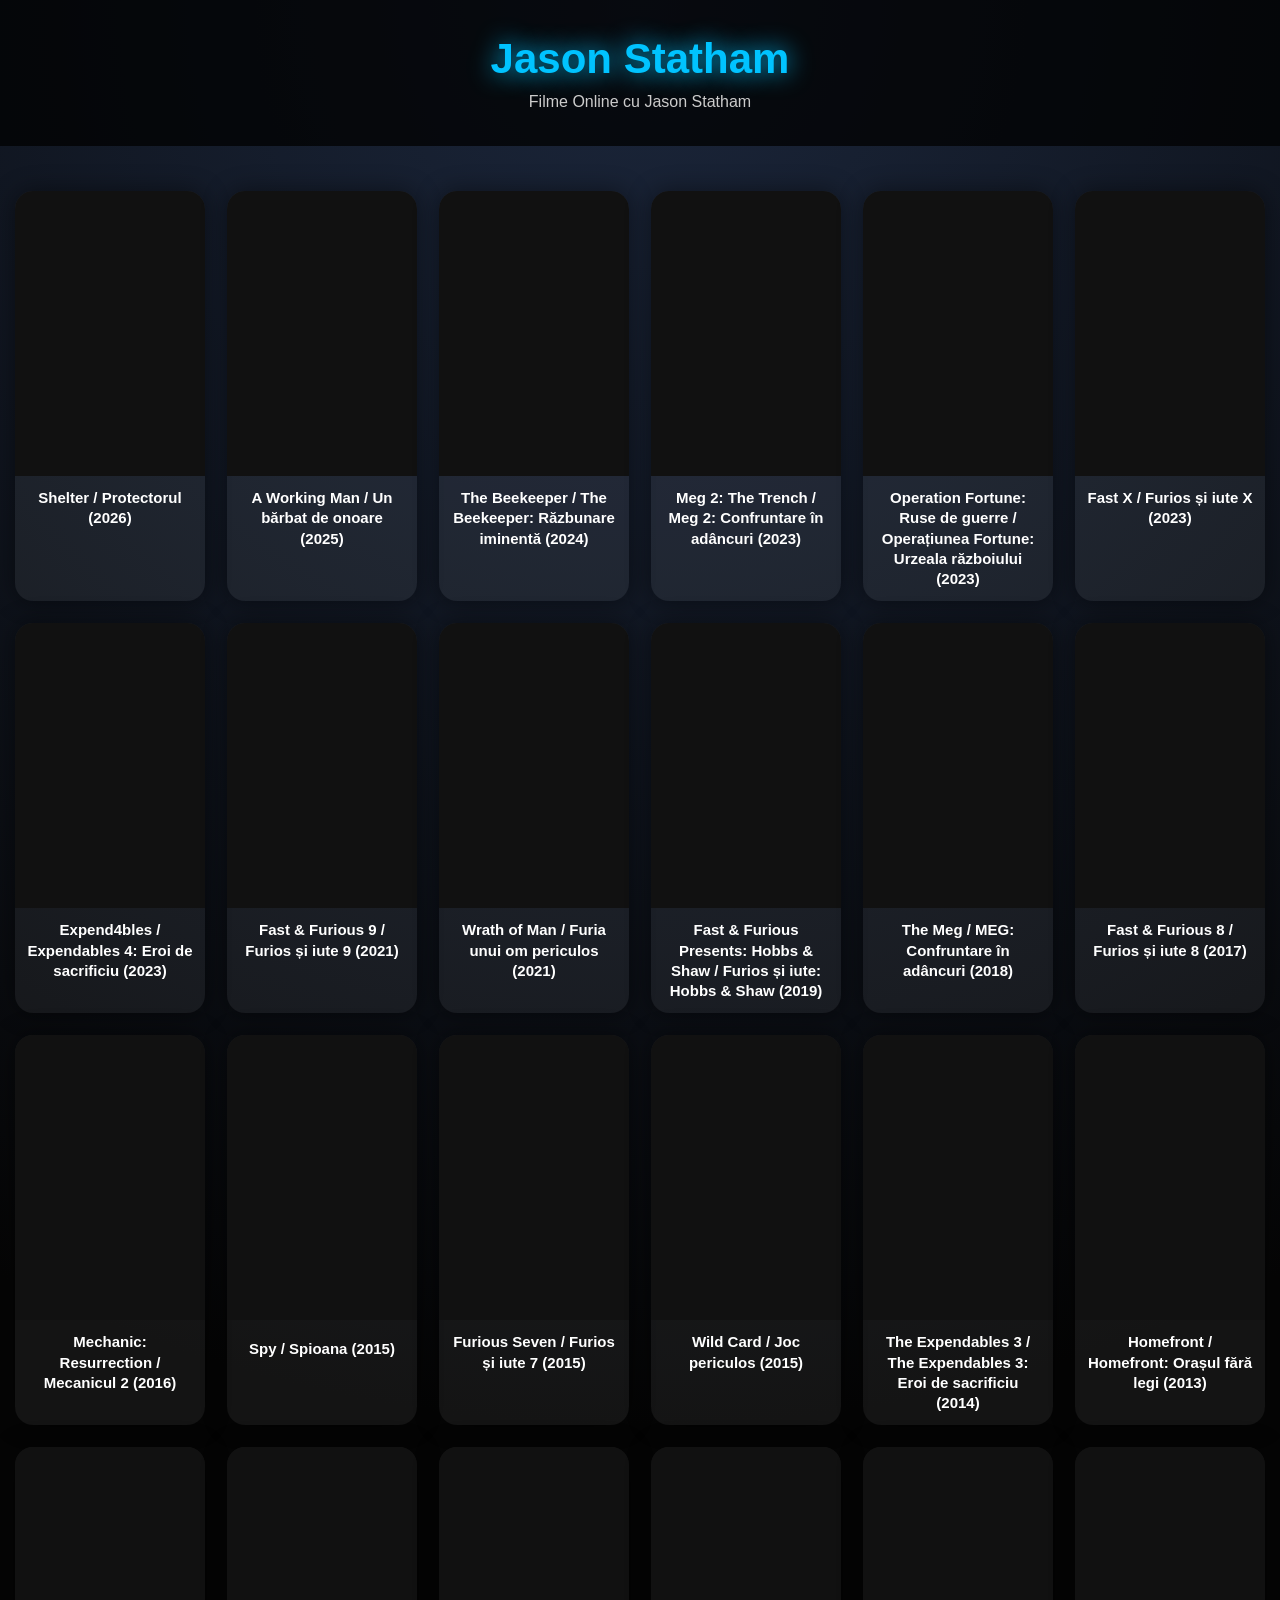
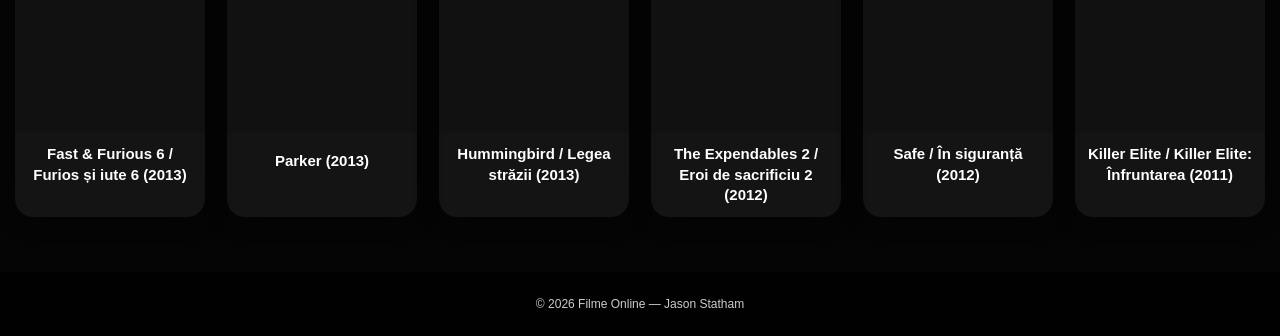
==== jason-statham/index.html @ 7fa0545a "Create index.html" ====
<!DOCTYPE html>
<html lang="ro">
<head>
<meta charset="UTF-8">
<meta name="viewport" content="width=device-width, initial-scale=1.0">

<title>Jason Statham - Filme Online</title>
<meta name="description" content="Filme cu Jason Statham">

<style>
*{box-sizing:border-box}

html,body{
  margin:0;
  padding:0;
  width:100%;
  min-height:100%;
}

body{
  font-family:'Segoe UI',Arial,sans-serif;
  background:radial-gradient(circle at top,#1b263b,#050505 70%);
  color:#fff;
  overflow-x:hidden;
}

header{
  padding:35px 15px;
  text-align:center;
  background:rgba(0,0,0,.75);
}

header h1{
  margin:0;
  font-size:clamp(26px,4vw,42px);
  color:#00c3ff;
  text-shadow:0 0 25px #00c3ff;
}

header p{
  margin:10px auto 0;
  color:#ccc;
}

.movies{
  max-width:1300px;
  margin:30px auto;
  padding:15px;
  display:grid;
  grid-template-columns:repeat(auto-fill,minmax(170px,1fr));
  gap:22px;
}

.movie{
  background:rgba(255,255,255,.06);
  border-radius:18px;
  overflow:hidden;
  cursor:pointer;
  transition:.3s;
  box-shadow:0 0 25px rgba(0,0,0,.45);
}

.movie:hover{
  transform:translateY(-6px) scale(1.03);
  box-shadow:0 0 30px rgba(0,195,255,.45);
}

.movie img{
  width:100%;
  aspect-ratio:2/3;
  object-fit:cover;
  display:block;
  background:#111;
}

.movie h2{
  min-height:58px;
  display:flex;
  align-items:center;
  justify-content:center;
  font-size:15px;
  line-height:1.35;
  padding:12px;
  margin:0;
  text-align:center;
}

.movie:hover h2{color:#00c3ff}

.modal{
  display:none;
  position:fixed;
  inset:0;
  background:rgba(0,0,0,.92);
  z-index:9999;
  align-items:center;
  justify-content:center;
  padding:0;
}

.modal.show{display:flex}

.modal-box{
  width:95vw;
  max-width:1600px;
  background:#050505;
  border-radius:18px;
  overflow:hidden;
  box-shadow:0 0 45px rgba(0,195,255,.35);
}

.modal-head{
  display:flex;
  justify-content:space-between;
  align-items:center;
  gap:12px;
  padding:14px 18px;
  background:rgba(0,195,255,.12);
}

.modal-title{
  font-size:clamp(14px,2vw,18px);
  font-weight:bold;
  color:#00c3ff;
}

.close{
  border:0;
  background:#00c3ff;
  color:#fff;
  font-size:24px;
  width:40px;
  height:40px;
  border-radius:50%;
  cursor:pointer;
}

.video-wrap{
  position:relative;
  width:100%;
  aspect-ratio:16/9;
  background:#000;
}

.video-wrap iframe{
  position:absolute;
  inset:0;
  width:100%;
  height:100%;
  border:0;
}

footer{
  margin-top:40px;
  padding:25px 15px;
  text-align:center;
  font-size:12px;
  color:#ccc;
  background:rgba(0,0,0,.75);
}

@media(max-width:700px){
  .movies{
    grid-template-columns:repeat(2,1fr);
    gap:14px;
    padding:12px;
  }

  .movie h2{
    font-size:13px;
    min-height:64px;
  }

  .modal-box{
    width:100vw;
    border-radius:0;
  }
}

@media(max-width:380px){
  .movies{grid-template-columns:1fr}
}
</style>
</head>

<body>

<header>
  <h1>Jason Statham</h1>
  <p>Filme Online cu Jason Statham</p>
</header>

<div class="movies" id="movies"></div>

<div class="modal" id="videoModal">
  <div class="modal-box">
    <div class="modal-head">
      <div class="modal-title" id="modalTitle">Player</div>
      <button class="close" onclick="closeModal()" type="button">×</button>
    </div>

    <div class="video-wrap">
      <iframe
        id="movieFrame"
        allow="autoplay; fullscreen; encrypted-media; picture-in-picture"
        allowfullscreen
        webkitallowfullscreen
        mozallowfullscreen>
      </iframe>
    </div>
  </div>
</div>

<footer>
  © 2026 Filme Online — Jason Statham
</footer>

<script>
const movies = [
  ["Shelter / Protectorul (2026)", "tt32357218"],
  ["A Working Man / Un bărbat de onoare (2025)", "tt9150192"],
  ["The Beekeeper / The Beekeeper: Răzbunare iminentă (2024)", "tt15314262"],
  ["Meg 2: The Trench / Meg 2: Confruntare în adâncuri (2023)", "tt9224104"],
  ["Operation Fortune: Ruse de guerre / Operațiunea Fortune: Urzeala războiului (2023)", "tt7985704"],
  ["Fast X / Furios și iute X (2023)", "tt5433140"],
  ["Expend4bles / Expendables 4: Eroi de sacrificiu (2023)", "tt3291150"],
  ["Fast & Furious 9 / Furios și iute 9 (2021)", "tt5433138"],
  ["Wrath of Man / Furia unui om periculos (2021)", "tt11083552"],
  ["Fast & Furious Presents: Hobbs & Shaw / Furios și iute: Hobbs & Shaw (2019)", "tt6806448"],
  ["The Meg / MEG: Confruntare în adâncuri (2018)", "tt4779682"],
  ["Fast & Furious 8 / Furios și iute 8 (2017)", "tt4630562"],
  ["Mechanic: Resurrection / Mecanicul 2 (2016)", "tt3522806"],
  ["Spy / Spioana (2015)", "tt3079380"],
  ["Furious Seven / Furios și iute 7 (2015)", "tt2820852"],
  ["Wild Card / Joc periculos (2015)", "tt2231253"],
  ["The Expendables 3 / The Expendables 3: Eroi de sacrificiu (2014)", "tt2333784"],
  ["Homefront / Homefront: Orașul fără legi (2013)", "tt2312718"],
  ["Fast & Furious 6 / Furios și iute 6 (2013)", "tt1905041"],
  ["Parker (2013)", "tt1904996"],
  ["Hummingbird / Legea străzii (2013)", "tt1893256"],
  ["The Expendables 2 / Eroi de sacrificiu 2 (2012)", "tt1764651"],
  ["Safe / În siguranță (2012)", "tt1656190"],
  ["Killer Elite / Killer Elite: Înfruntarea (2011)", "tt1448755"]
];

const box = document.getElementById("movies");

movies.forEach(movie => {
  const title = movie[0];
  const id = movie[1];
  const poster = `https://images.metahub.space/poster/medium/${id}/img`;

  /*
    Pune aici playerul tău legal.
    Exemplu:
    const url = `https://siteul-tau.ro/player/?id=${id}`;
  */
  const url = `https://vsembed.ru/embed/movie?imdb=${id}`;

  const card = document.createElement("div");
  card.className = "movie";
  card.onclick = () => openModal(title, url);

  card.innerHTML = `
    <img src="${poster}" alt="${title}" loading="lazy"
    onerror="this.src='https://placehold.co/400x600/111827/FFFFFF?text=Poster'">
    <h2>${title}</h2>
  `;

  box.appendChild(card);
});

function openModal(title, url){
  document.getElementById("modalTitle").textContent = title;
  document.getElementById("movieFrame").src = url;
  document.getElementById("videoModal").classList.add("show");
  document.body.style.overflow = "hidden";
}

function closeModal(){
  document.getElementById("movieFrame").src = "";
  document.getElementById("videoModal").classList.remove("show");
  document.body.style.overflow = "";
}

document.getElementById("videoModal").addEventListener("click", function(e){
  if(e.target.id === "videoModal"){
    closeModal();
  }
});

document.addEventListener("keydown", function(e){
  if(e.key === "Escape"){
    closeModal();
  }
});
</script>

</body>
</html>
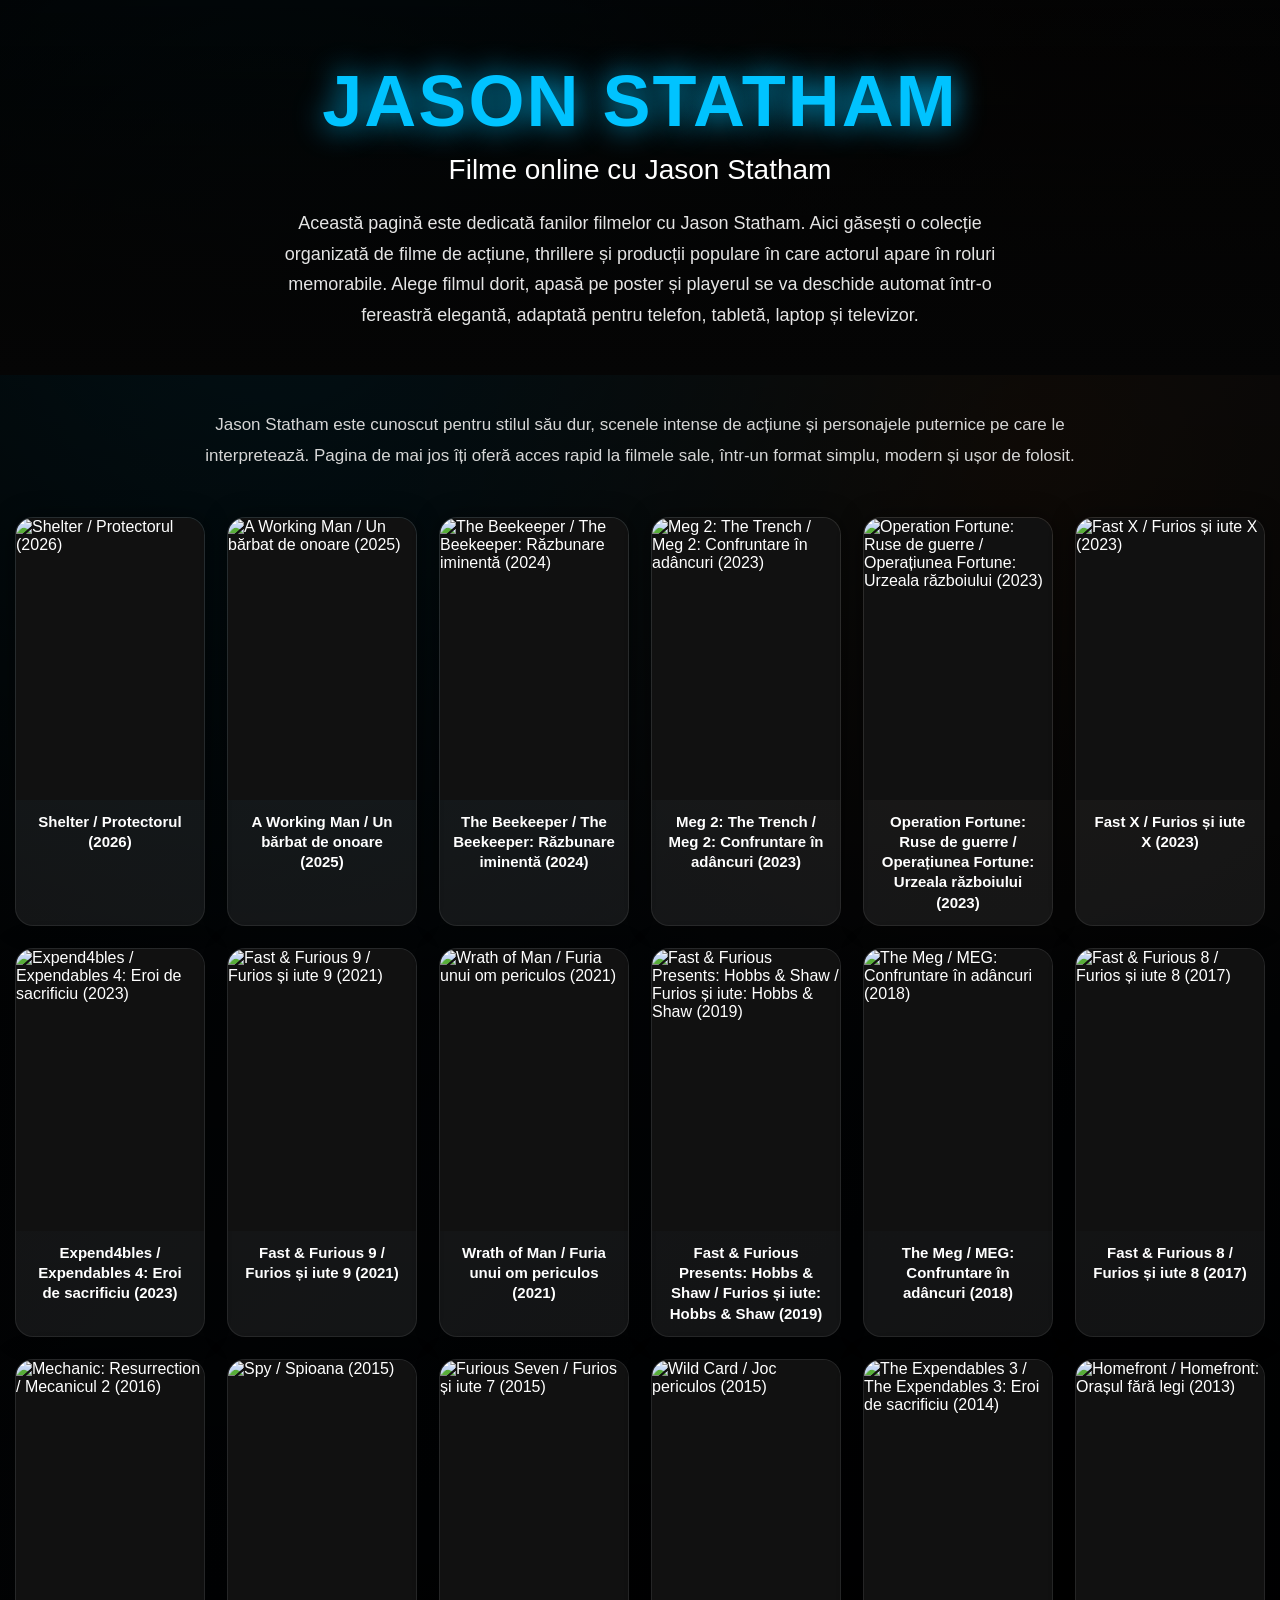
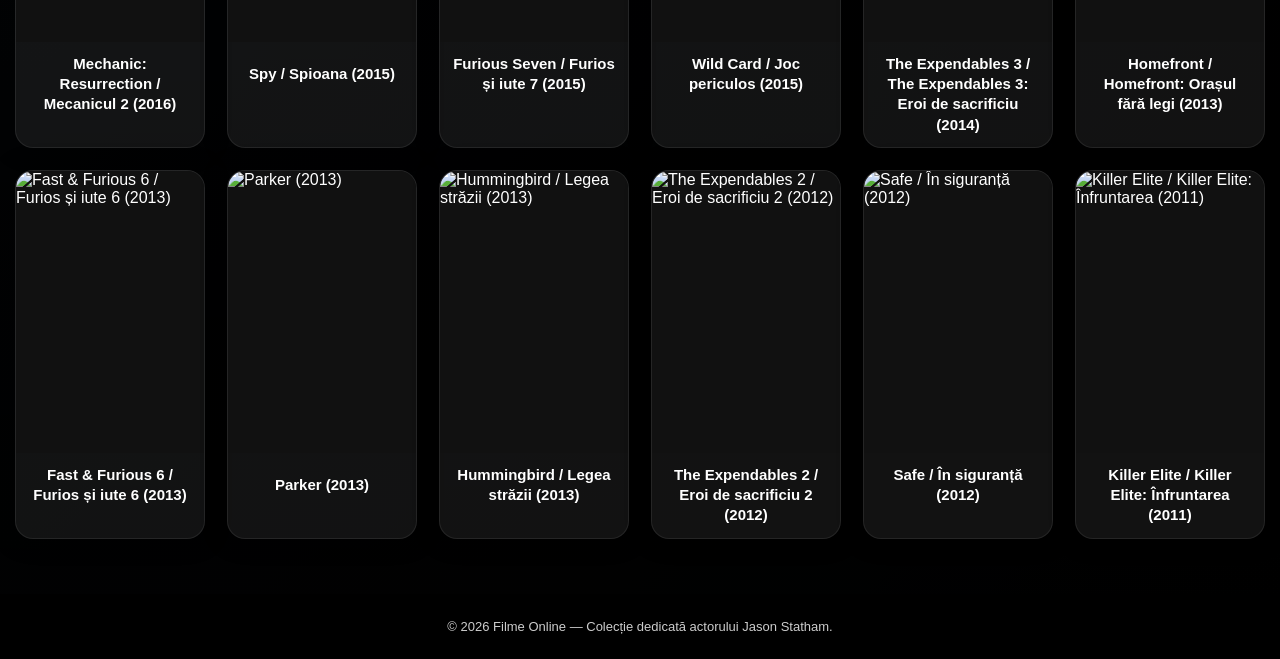
==== commit 88386953: "Update index.html" ====
--- a/jason-statham/index.html
+++ b/jason-statham/index.html
@@ -5,10 +5,12 @@
 <meta name="viewport" content="width=device-width, initial-scale=1.0">
 
 <title>Jason Statham - Filme Online</title>
-<meta name="description" content="Filme cu Jason Statham">
+<meta name="description" content="Urmărește online filme cu Jason Statham într-o pagină dedicată actorului. Colecție de filme de acțiune, thrillere și producții populare cu Jason Statham.">
 
 <style>
-*{box-sizing:border-box}
+*{
+  box-sizing:border-box;
+}
 
 html,body{
   margin:0;
@@ -19,30 +21,85 @@
 
 body{
   font-family:'Segoe UI',Arial,sans-serif;
-  background:radial-gradient(circle at top,#1b263b,#050505 70%);
   color:#fff;
   overflow-x:hidden;
-}
-
-header{
-  padding:35px 15px;
+  background:
+    linear-gradient(rgba(0,0,0,.72),rgba(0,0,0,.92)),
+    radial-gradient(circle at 20% 10%,rgba(0,195,255,.28),transparent 35%),
+    radial-gradient(circle at 80% 20%,rgba(255,120,0,.18),transparent 30%),
+    linear-gradient(135deg,#050505,#101820 45%,#000);
+}
+
+/* HEADER */
+.hero{
+  min-height:360px;
+  display:flex;
+  align-items:center;
+  justify-content:center;
   text-align:center;
-  background:rgba(0,0,0,.75);
-}
-
-header h1{
+  padding:60px 18px 45px;
+  background:
+    linear-gradient(rgba(0,0,0,.45),rgba(0,0,0,.85)),
+    url("https://images.metahub.space/poster/medium/tt15314262/img") center/cover no-repeat;
+  position:relative;
+}
+
+.hero:after{
+  content:"";
+  position:absolute;
+  inset:0;
+  background:linear-gradient(to bottom,rgba(0,0,0,.15),#050505);
+}
+
+.hero-content{
+  position:relative;
+  z-index:2;
+  max-width:900px;
+}
+
+.hero h1{
   margin:0;
-  font-size:clamp(26px,4vw,42px);
+  font-size:clamp(34px,6vw,72px);
   color:#00c3ff;
-  text-shadow:0 0 25px #00c3ff;
-}
-
-header p{
-  margin:10px auto 0;
-  color:#ccc;
-}
-
+  text-transform:uppercase;
+  letter-spacing:2px;
+  text-shadow:0 0 30px rgba(0,195,255,.9);
+}
+
+.hero h2{
+  margin:12px 0 0;
+  font-size:clamp(17px,3vw,28px);
+  font-weight:500;
+  color:#fff;
+}
+
+.hero p{
+  margin:22px auto 0;
+  max-width:760px;
+  font-size:clamp(15px,2vw,18px);
+  line-height:1.7;
+  color:#e4e4e4;
+}
+
+/* DESCRIERE */
+.description{
+  max-width:1100px;
+  margin:35px auto 15px;
+  padding:0 18px;
+  text-align:center;
+}
+
+.description p{
+  margin:0 auto;
+  max-width:950px;
+  color:#d6d6d6;
+  font-size:17px;
+  line-height:1.8;
+}
+
+/* GRID FILME */
 .movies{
+  width:100%;
   max-width:1300px;
   margin:30px auto;
   padding:15px;
@@ -52,17 +109,19 @@
 }
 
 .movie{
-  background:rgba(255,255,255,.06);
+  background:rgba(255,255,255,.07);
+  border:1px solid rgba(255,255,255,.08);
   border-radius:18px;
   overflow:hidden;
   cursor:pointer;
-  transition:.3s;
+  transition:.3s ease;
   box-shadow:0 0 25px rgba(0,0,0,.45);
 }
 
 .movie:hover{
-  transform:translateY(-6px) scale(1.03);
-  box-shadow:0 0 30px rgba(0,195,255,.45);
+  transform:translateY(-7px) scale(1.03);
+  box-shadow:0 0 35px rgba(0,195,255,.5);
+  border-color:rgba(0,195,255,.45);
 }
 
 .movie img{
@@ -73,8 +132,8 @@
   background:#111;
 }
 
-.movie h2{
-  min-height:58px;
+.movie h3{
+  min-height:64px;
   display:flex;
   align-items:center;
   justify-content:center;
@@ -83,30 +142,39 @@
   padding:12px;
   margin:0;
   text-align:center;
-}
-
-.movie:hover h2{color:#00c3ff}
-
+  color:#fff;
+}
+
+.movie:hover h3{
+  color:#00c3ff;
+}
+
+/* MODAL PLAYER */
 .modal{
   display:none;
   position:fixed;
   inset:0;
-  background:rgba(0,0,0,.92);
+  width:100%;
+  height:100%;
+  background:rgba(0,0,0,.90);
   z-index:9999;
   align-items:center;
   justify-content:center;
-  padding:0;
-}
-
-.modal.show{display:flex}
+  padding:20px;
+}
+
+.modal.show{
+  display:flex;
+}
 
 .modal-box{
-  width:95vw;
-  max-width:1600px;
+  width:60vw;
+  max-width:1200px;
+  min-width:320px;
   background:#050505;
   border-radius:18px;
   overflow:hidden;
-  box-shadow:0 0 45px rgba(0,195,255,.35);
+  box-shadow:0 0 45px rgba(0,195,255,.45);
 }
 
 .modal-head{
@@ -115,24 +183,31 @@
   align-items:center;
   gap:12px;
   padding:14px 18px;
-  background:rgba(0,195,255,.12);
+  background:linear-gradient(90deg,rgba(0,195,255,.22),rgba(255,120,0,.12));
 }
 
 .modal-title{
   font-size:clamp(14px,2vw,18px);
   font-weight:bold;
   color:#00c3ff;
+  line-height:1.3;
 }
 
 .close{
+  flex:0 0 auto;
   border:0;
   background:#00c3ff;
   color:#fff;
-  font-size:24px;
+  font-size:25px;
   width:40px;
   height:40px;
   border-radius:50%;
   cursor:pointer;
+  transition:.2s;
+}
+
+.close:hover{
+  background:#ff4d4d;
 }
 
 .video-wrap{
@@ -148,49 +223,92 @@
   width:100%;
   height:100%;
   border:0;
-}
-
+  background:#000;
+}
+
+/* FOOTER */
 footer{
+  width:100%;
   margin-top:40px;
   padding:25px 15px;
   text-align:center;
-  font-size:12px;
+  font-size:13px;
   color:#ccc;
-  background:rgba(0,0,0,.75);
+  background:rgba(0,0,0,.78);
+}
+
+/* RESPONSIVE */
+@media(max-width:1024px){
+  .modal-box{
+    width:82vw;
+  }
 }
 
 @media(max-width:700px){
+  .hero{
+    min-height:330px;
+    padding:50px 15px 35px;
+  }
+
   .movies{
     grid-template-columns:repeat(2,1fr);
     gap:14px;
     padding:12px;
   }
 
-  .movie h2{
+  .movie h3{
     font-size:13px;
-    min-height:64px;
+    min-height:66px;
+  }
+
+  .modal{
+    padding:10px;
   }
 
   .modal-box{
-    width:100vw;
-    border-radius:0;
+    width:96vw;
+    min-width:0;
+    border-radius:14px;
+  }
+
+  .modal-head{
+    padding:10px 12px;
+  }
+
+  .close{
+    width:36px;
+    height:36px;
+    font-size:22px;
   }
 }
 
 @media(max-width:380px){
-  .movies{grid-template-columns:1fr}
+  .movies{
+    grid-template-columns:1fr;
+  }
 }
 </style>
 </head>
 
 <body>
 
-<header>
-  <h1>Jason Statham</h1>
-  <p>Filme Online cu Jason Statham</p>
+<header class="hero">
+  <div class="hero-content">
+    <h1>Jason Statham</h1>
+    <h2>Filme online cu Jason Statham</h2>
+    <p>
+      Această pagină este dedicată fanilor filmelor cu Jason Statham. Aici găsești o colecție organizată de filme de acțiune, thrillere și producții populare în care actorul apare în roluri memorabile. Alege filmul dorit, apasă pe poster și playerul se va deschide automat într-o fereastră elegantă, adaptată pentru telefon, tabletă, laptop și televizor.
+    </p>
+  </div>
 </header>
 
-<div class="movies" id="movies"></div>
+<section class="description">
+  <p>
+    Jason Statham este cunoscut pentru stilul său dur, scenele intense de acțiune și personajele puternice pe care le interpretează. Pagina de mai jos îți oferă acces rapid la filmele sale, într-un format simplu, modern și ușor de folosit.
+  </p>
+</section>
+
+<main class="movies" id="movies"></main>
 
 <div class="modal" id="videoModal">
   <div class="modal-box">
@@ -212,7 +330,7 @@
 </div>
 
 <footer>
-  © 2026 Filme Online — Jason Statham
+  © 2026 Filme Online — Colecție dedicată actorului Jason Statham.
 </footer>
 
 <script>
@@ -245,26 +363,22 @@
 
 const box = document.getElementById("movies");
 
-movies.forEach(movie => {
+movies.forEach(function(movie){
   const title = movie[0];
   const id = movie[1];
   const poster = `https://images.metahub.space/poster/medium/${id}/img`;
-
-  /*
-    Pune aici playerul tău legal.
-    Exemplu:
-    const url = `https://siteul-tau.ro/player/?id=${id}`;
-  */
   const url = `https://vsembed.ru/embed/movie?imdb=${id}`;
 
-  const card = document.createElement("div");
+  const card = document.createElement("article");
   card.className = "movie";
-  card.onclick = () => openModal(title, url);
+  card.onclick = function(){
+    openModal(title, url);
+  };
 
   card.innerHTML = `
     <img src="${poster}" alt="${title}" loading="lazy"
     onerror="this.src='https://placehold.co/400x600/111827/FFFFFF?text=Poster'">
-    <h2>${title}</h2>
+    <h3>${title}</h3>
   `;
 
   box.appendChild(card);
